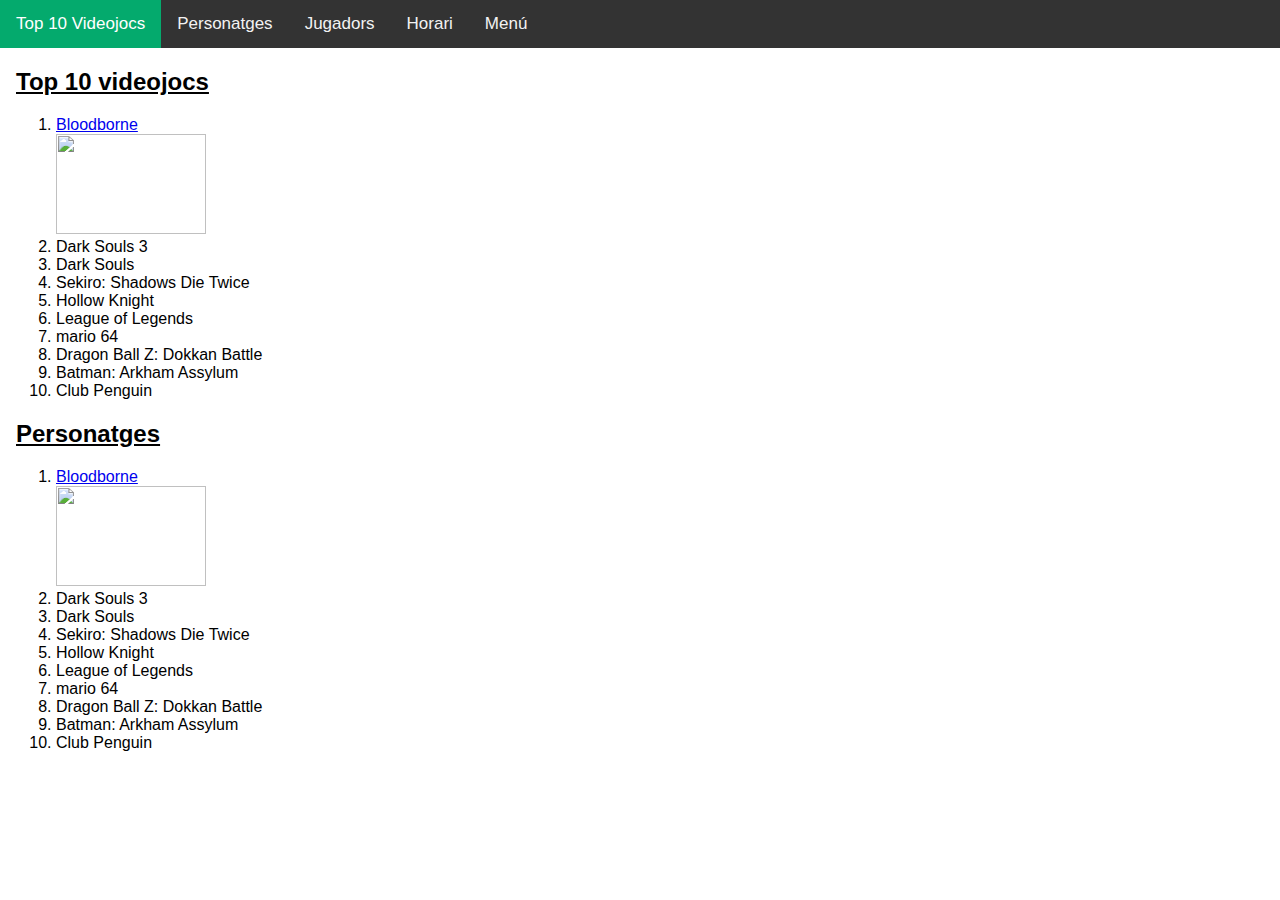
==== SMX/appweb/jocs.html @ 4634888b "Add files via upload" ====
<!DOCTYPE html>
<html>
	<head>
		<meta name="viewport" content="width=device-width, initial-scale=1">
		<style>
			body {
			margin: 0;
			font-family: Arial, Helvetica, sans-serif;
			}

			.topnav {
			overflow: hidden;
			background-color: #333;
			}

			.topnav a {
			  float: left;
			  color: #f2f2f2;
			  text-align: center;
			  padding: 14px 16px;
			  text-decoration: none;
			  font-size: 17px;
				}

			.topnav a:hover {
			  background-color: #ddd;
			color: black;
			}

			.topnav a.active {
			  background-color: #04AA6D;
			  color: white;
			}
		</style>
	</head>
	<body style="background-image:url(https://img.freepik.com/foto-gratis/resumen-degradado-gris_176532-7758.jpg?size=626&ext=jpg); background-repeat:no-repeat; background-attachment:fixed; background-size:cover">
	
		<div class="topnav">
			<a class="active" href="#jocs">Top 10 Videojocs</a>
			<a href="#pj">Personatges</a>
			<a href="#jugadors">Jugadors</a>
			<a href="#horari">Horari</a>
			<a href="#menu">Menú</a>
		</div>

		<div style="padding-left:16px">
		  <h2><u>Top 10 videojocs</u></h2>
		  <ol>
			  <li><a href="https://www.playstation.com/es-es/games/bloodborne/" target="_blank" alt="Bloodborne" title="Bloodborne">Bloodborne</li>
			  <a class=active
			  <a href="https://www.playstation.com/es-es/games/bloodborne/" target="_blank" alt="Bloodborne" title="Bloodborne"><img src="https://image.api.playstation.com/vulcan/img/rnd/202011/2320/E3hXKQ8iL9BJtAT8gR9nmIMF.png" width="150" height="100"></a>
			  <li>Dark Souls 3</li>
			  <li>Dark Souls</li>
			  <li>Sekiro: Shadows Die Twice</li>
			  <li>Hollow Knight</li>
			  <li>League of Legends</li>
			  <li>mario 64</li>
			  <li>Dragon Ball Z: Dokkan Battle</li>
			  <li>Batman: Arkham Assylum</li>
			  <li>Club Penguin</li>
		  </ol>
		</div>
		<div style="padding-left:16px">
			<span id="pj"><h2><u>Personatges</u></h2></span>
		 
		  <ol>
			  <li><a href="https://www.playstation.com/es-es/games/bloodborne/" target="_blank" alt="Bloodborne" title="Bloodborne">Bloodborne</li>
			  <a class=active
			  <a href="https://www.playstation.com/es-es/games/bloodborne/" target="_blank" alt="Bloodborne" title="Bloodborne"><img src="https://image.api.playstation.com/vulcan/img/rnd/202011/2320/E3hXKQ8iL9BJtAT8gR9nmIMF.png" width="150" height="100"></a>
			  <li>Dark Souls 3</li>
			  <li>Dark Souls</li>
			  <li>Sekiro: Shadows Die Twice</li>
			  <li>Hollow Knight</li>
			  <li>League of Legends</li>
			  <li>mario 64</li>
			  <li>Dragon Ball Z: Dokkan Battle</li>
			  <li>Batman: Arkham Assylum</li>
			  <li>Club Penguin</li>
		  </ol>
		</div>

</body>
</html>
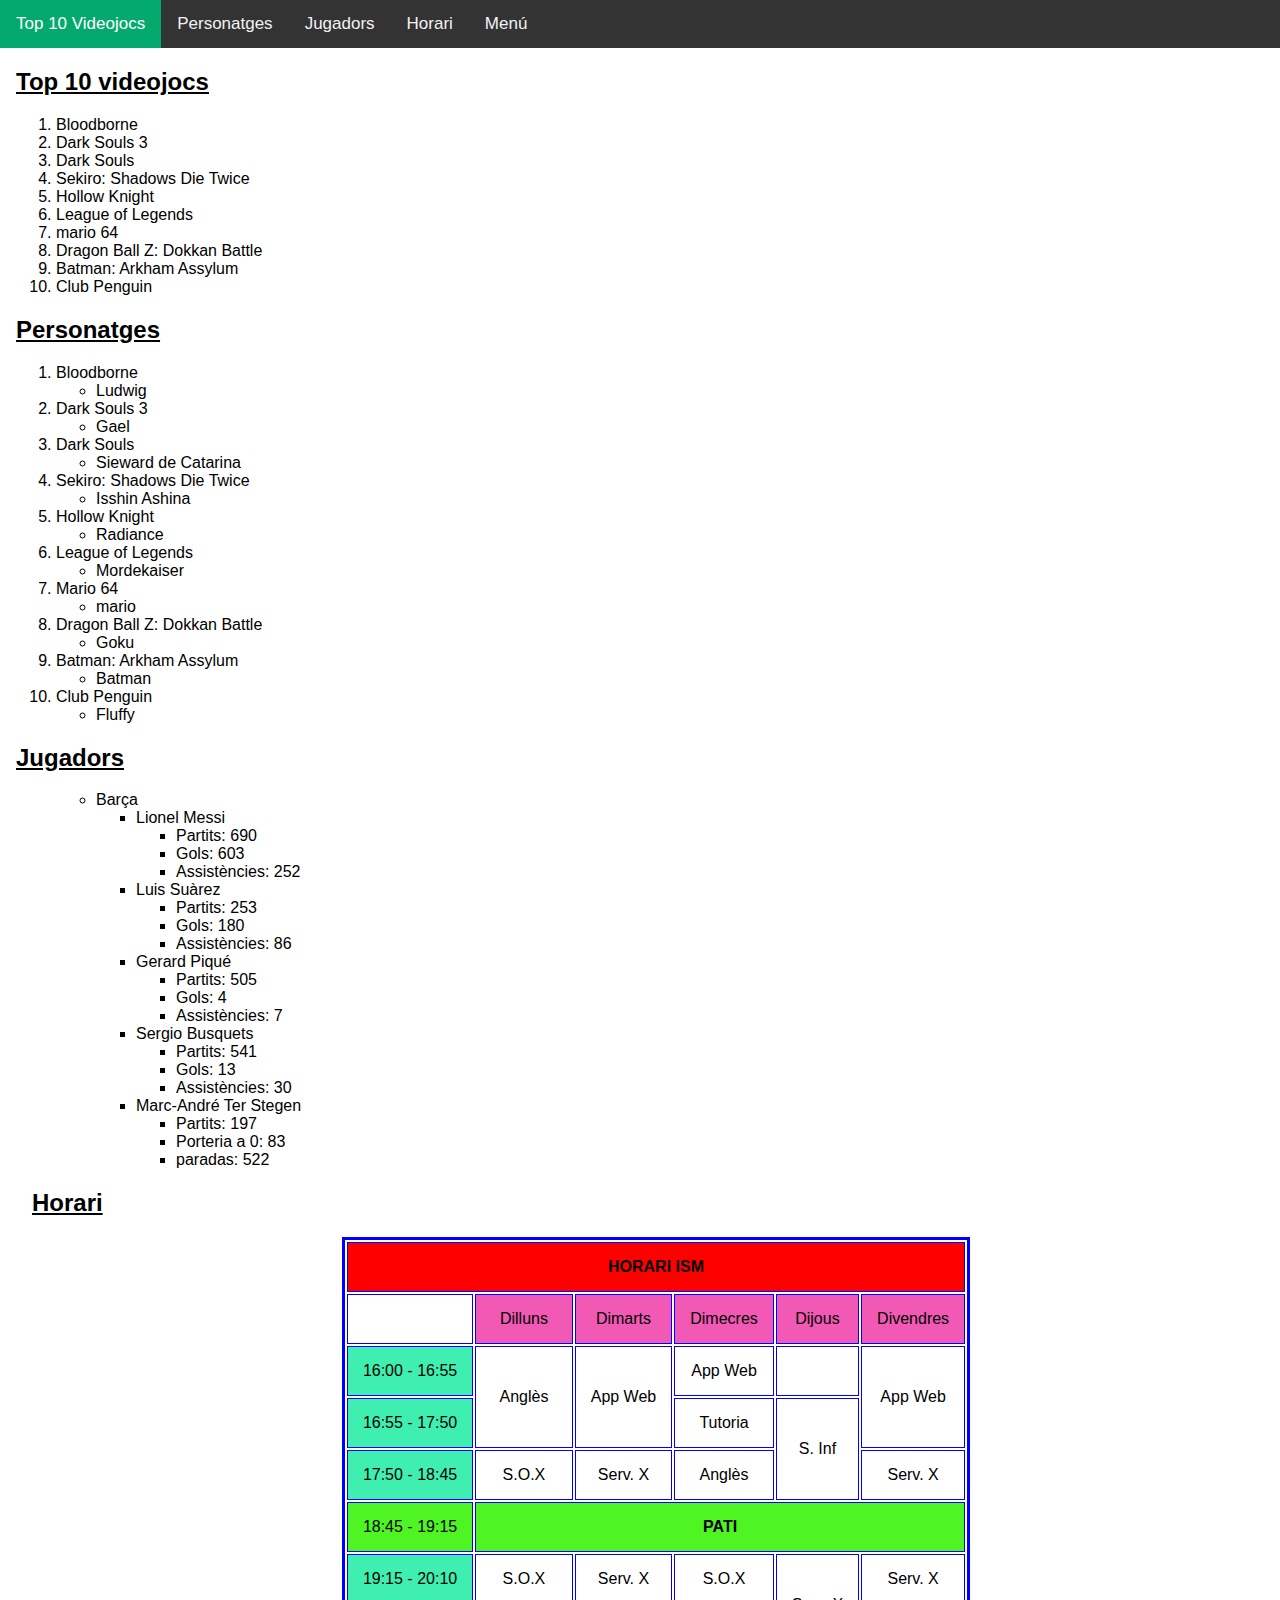
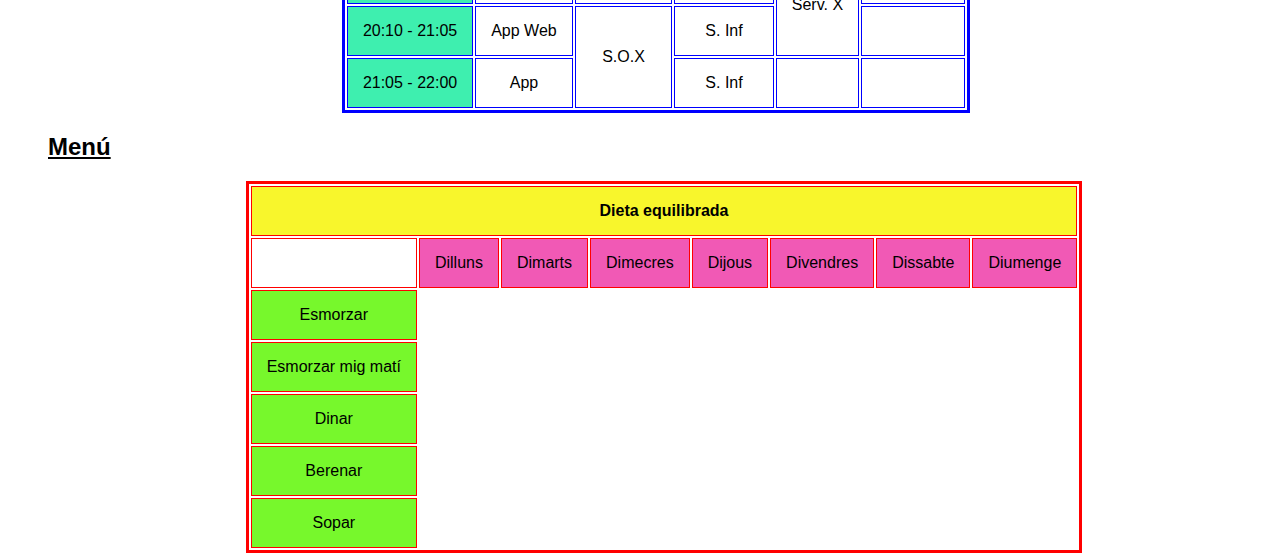
==== commit a21debfa: "Update jocs.html" ====
--- a/SMX/appweb/jocs.html
+++ b/SMX/appweb/jocs.html
@@ -46,9 +46,7 @@
 		<div style="padding-left:16px">
 		  <h2><u>Top 10 videojocs</u></h2>
 		  <ol>
-			  <li><a href="https://www.playstation.com/es-es/games/bloodborne/" target="_blank" alt="Bloodborne" title="Bloodborne">Bloodborne</li>
-			  <a class=active
-			  <a href="https://www.playstation.com/es-es/games/bloodborne/" target="_blank" alt="Bloodborne" title="Bloodborne"><img src="https://image.api.playstation.com/vulcan/img/rnd/202011/2320/E3hXKQ8iL9BJtAT8gR9nmIMF.png" width="150" height="100"></a>
+			  <li>Bloodborne</li>
 			  <li>Dark Souls 3</li>
 			  <li>Dark Souls</li>
 			  <li>Sekiro: Shadows Die Twice</li>
@@ -64,20 +62,207 @@
 			<span id="pj"><h2><u>Personatges</u></h2></span>
 		 
 		  <ol>
-			  <li><a href="https://www.playstation.com/es-es/games/bloodborne/" target="_blank" alt="Bloodborne" title="Bloodborne">Bloodborne</li>
-			  <a class=active
-			  <a href="https://www.playstation.com/es-es/games/bloodborne/" target="_blank" alt="Bloodborne" title="Bloodborne"><img src="https://image.api.playstation.com/vulcan/img/rnd/202011/2320/E3hXKQ8iL9BJtAT8gR9nmIMF.png" width="150" height="100"></a>
-			  <li>Dark Souls 3</li>
-			  <li>Dark Souls</li>
-			  <li>Sekiro: Shadows Die Twice</li>
-			  <li>Hollow Knight</li>
-			  <li>League of Legends</li>
-			  <li>mario 64</li>
-			  <li>Dragon Ball Z: Dokkan Battle</li>
-			  <li>Batman: Arkham Assylum</li>
-			  <li>Club Penguin</li>
+			   <li>Bloodborne
+				<ul>
+					<li>Ludwig</li>
+				</ul>
+			</li>		
+			  <li>Dark Souls 3
+				<ul>
+					<li>Gael</li>
+				</ul>
+			</li>	
+			  <li>Dark Souls
+				<ul>
+					<li>Sieward de Catarina</li>
+				</ul>
+			</li>
+			  <li>Sekiro: Shadows Die Twice
+				<ul>
+					<li>Isshin Ashina</li>
+				</ul>
+			</li>
+			  <li>Hollow Knight
+				<ul>
+					<li>Radiance</li>
+				</ul>
+				</li>
+			  <li>League of Legends
+				<ul>
+					<li>Mordekaiser</li>
+				</ul>
+			</li>
+			  <li>Mario 64
+				<ul>
+					<li>mario</li>
+				</ul>
+			</li>
+			  <li>Dragon Ball Z: Dokkan Battle
+				<ul>
+					<li>Goku</li>
+				</ul>
+			</li>
+			  <li>Batman: Arkham Assylum
+				<ul>
+					<li>Batman</li>
+				</ul>
+			</li>
+			  <li>Club Penguin
+				<ul>
+					<li>Fluffy</li>
+				</ul>
+			</li>
 		  </ol>
 		</div>
+		<div style="padding-left:16px">
+			<span id="jugadors"><h2><u>Jugadors</u></h2></span>
+		 
+		  <ol>
+			  <ul>
+				<li>Barça</li>
+					<ul>
+						<li>Lionel Messi
+							<ul>
+								<li>Partits: 690</li>
+								<li>Gols: 603</li>
+								<li>Assistències: 252</li>
+							</ul>
+						</li>
+						<li>Luis Suàrez
+							<ul>
+								<li>Partits: 253</li>
+								<li>Gols: 180</li>
+								<li>Assistències: 86</li>
+							</ul>
+						</li>
+						<li>Gerard Piqué
+							<ul>
+								<li>Partits: 505</li>
+								<li>Gols: 4</li>
+								<li>Assistències: 7</li>
+							</ul>
+						</li>
+						<li>Sergio Busquets
+							<ul>
+								<li>Partits: 541</li>
+								<li>Gols: 13</li>
+								<li>Assistències: 30</li>
+							</ul>
+						</li>
+						<li>Marc-André Ter Stegen
+							<ul>
+								<li>Partits: 197</li>
+								<li>Porteria a 0: 83</li>
+								<li>paradas: 522</li>
+							</ul>
+						</li>
+					</ul>
+			  </ul>
+		</ol>
+		
+		<div style="padding-left:16px">
+			<span id="horari"><h2><u>Horari</u></h2></span>
+				<table align=center cellpadding="15px" bordercolor=blue valign=middle border="3">
+					<tr align=center>
+						<td bgcolor=red colspan="50"><b>HORARI ISM</b></td>
+					</tr>
+						<tr align=center>
+						<td bgcolor=white></td>
+						<td bgcolor=f159b5>Dilluns</td>
+						<td bgcolor=f159b5>Dimarts</td>
+						<td bgcolor=f159b5>Dimecres</td>
+						<td bgcolor=f159b5>Dijous</td>
+						<td bgcolor=f159b5>Divendres</td>
+						
+					</tr>
+					<tr align=center>
+						<td bgcolor=3eefaf>16:00 - 16:55</td>
+						<td rowspan="2">Anglès</td>
+						<td rowspan="2">App Web</td>
+						<td>App Web</td>
+						<td></td>
+						<td rowspan="2">App Web</td>
+					</tr>
+					<tr align=center>
+						<td bgcolor=3eefaf>16:55 - 17:50</td>
+						<td>Tutoria</td>
+						<td rowspan="2">S. Inf</td>
+						
+					</tr>
+					<tr align=center>
+						<td bgcolor=3eefaf>17:50 - 18:45</td>
+						<td>S.O.X</td>
+						<td>Serv. X</td>
+						<td>Anglès</td>
+						
+						<td>Serv. X</td>
+					</tr>
+					<tr align=center>
+						<td bgcolor=4ef523>18:45 - 19:15</td>
+						<td bgcolor=4ef523 colspan="50"><b>PATI</b></td>
+					
+					</tr>
+					<tr align=center>
+						<td bgcolor=3eefaf>19:15 - 20:10</td>
+						<td>S.O.X</td>
+						<td>Serv. X</td>
+						<td>S.O.X</td>
+						<td rowspan="2">Serv. X</td>
+						<td>Serv. X</td>
+					</tr>
+					<tr align=center>
+						<td bgcolor=3eefaf>20:10 - 21:05</td>
+						<td>App Web</td>
+						<td rowspan="2">S.O.X</td>
+						<td>S. Inf</td>
+					
+						<td></td>
+					</tr>
+					<tr align=center>
+						<td bgcolor=3eefaf>21:05 - 22:00</td>
+						<td>App</td>
+						<td>S. Inf</td>
+						<td></td>
+						<td></td>
+					</tr>
+				</table>
+				<div style="padding-left:16px">
+					<span id="menu"><h2><u>Menú</u></h2></span>
+					<table align=center cellpadding="15px" bordercolor=red valign=middle border="3">
+					<tr align=center>
+						<td bgcolor=f8f62c colspan="50"><b>Dieta equilibrada</b></td>
+					</tr>
+					<tr align=center>
+						<td bgcolor=white></td>
+						<td bgcolor=f159b5>Dilluns</td>
+						<td bgcolor=f159b5>Dimarts</td>
+						<td bgcolor=f159b5>Dimecres</td>
+						<td bgcolor=f159b5>Dijous</td>
+						<td bgcolor=f159b5>Divendres</td>
+						<td bgcolor=f159b5>Dissabte</td>
+						<td bgcolor=f159b5>Diumenge</td>
+					</tr>
+					<tr align=center>
+						<td bgcolor=77f82c>Esmorzar</td>
+					</tr>
+					<tr align=center>
+						<td bgcolor=77f82c>Esmorzar mig matí</td>
+					</tr>
+					<tr align=center>
+						<td bgcolor=77f82c>Dinar</td>
+					</tr>
+					<tr align=center>
+						<td bgcolor=77f82c>Berenar</td>
+					</tr>
+					<tr align=center>
+						<td bgcolor=77f82c>Sopar</td>
+					</tr>
+			
+		
+
+		 
+			 
+		
 
 </body>
 </html>
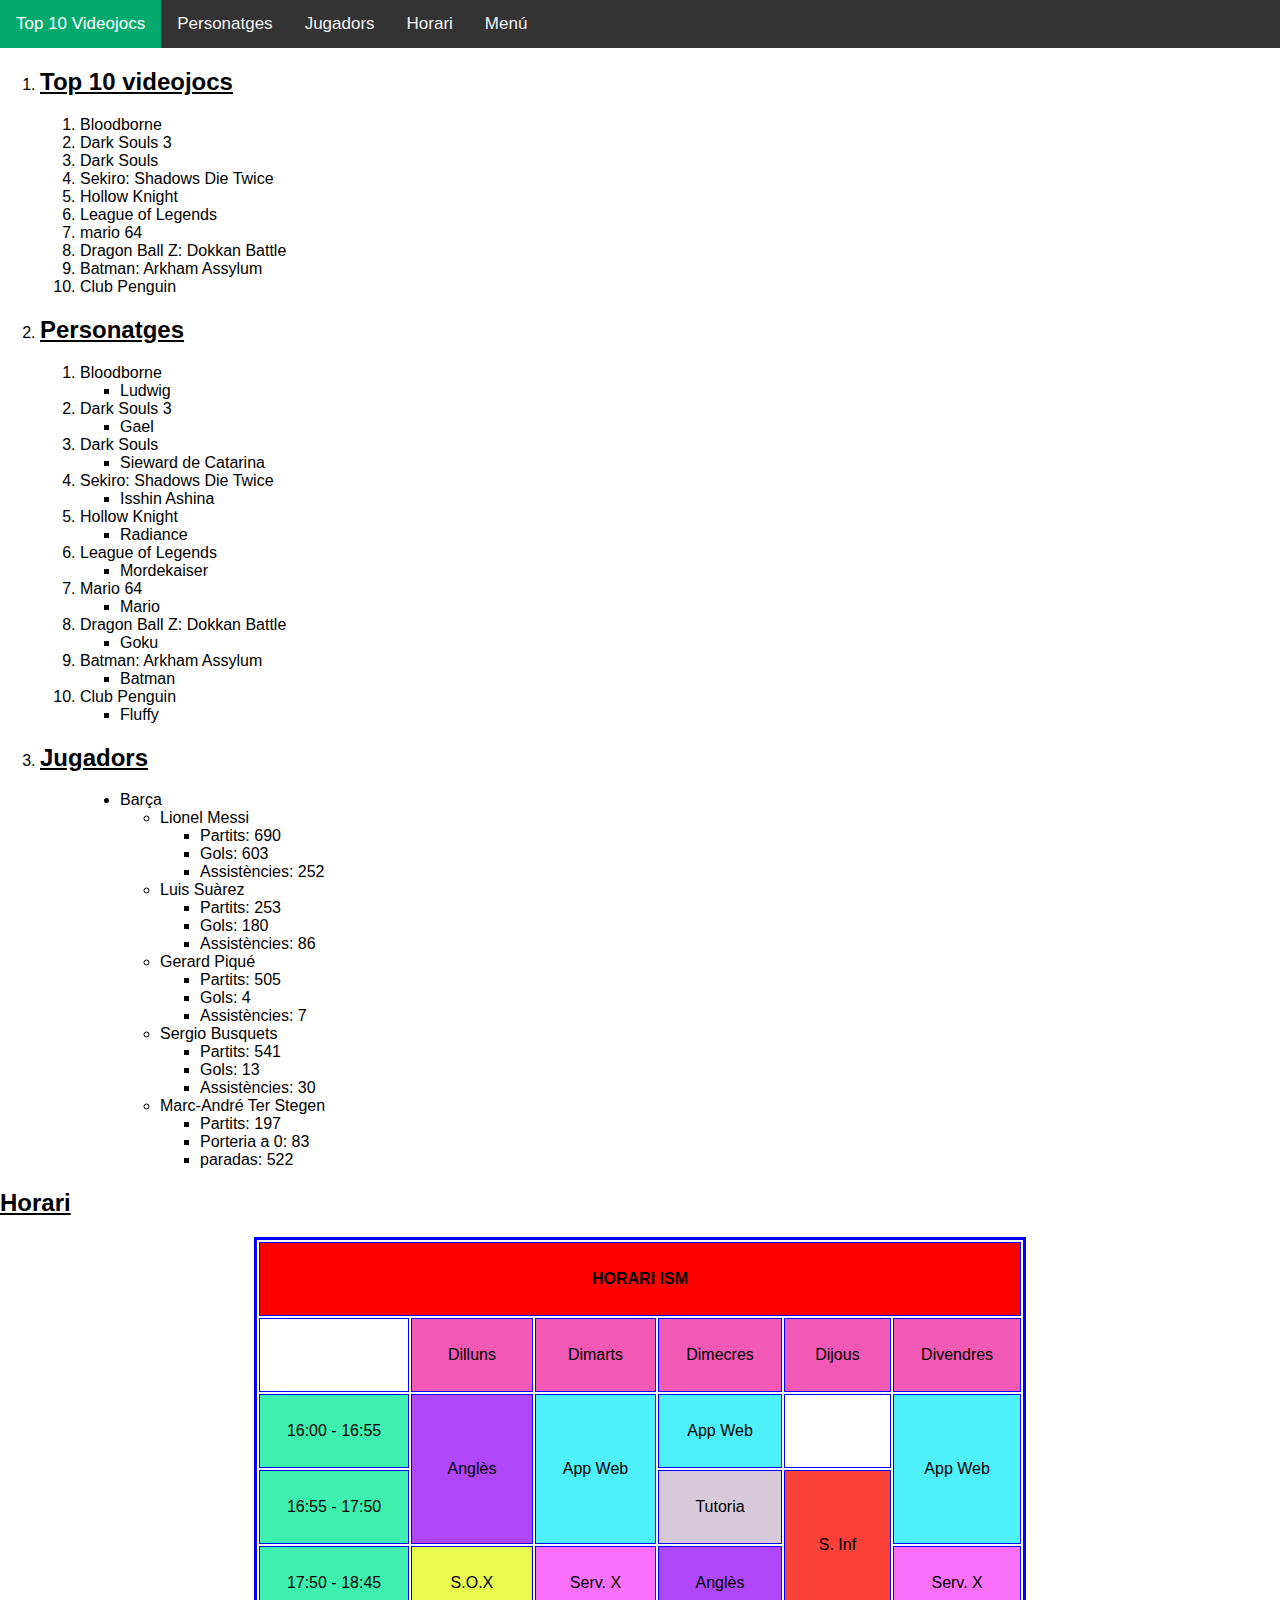
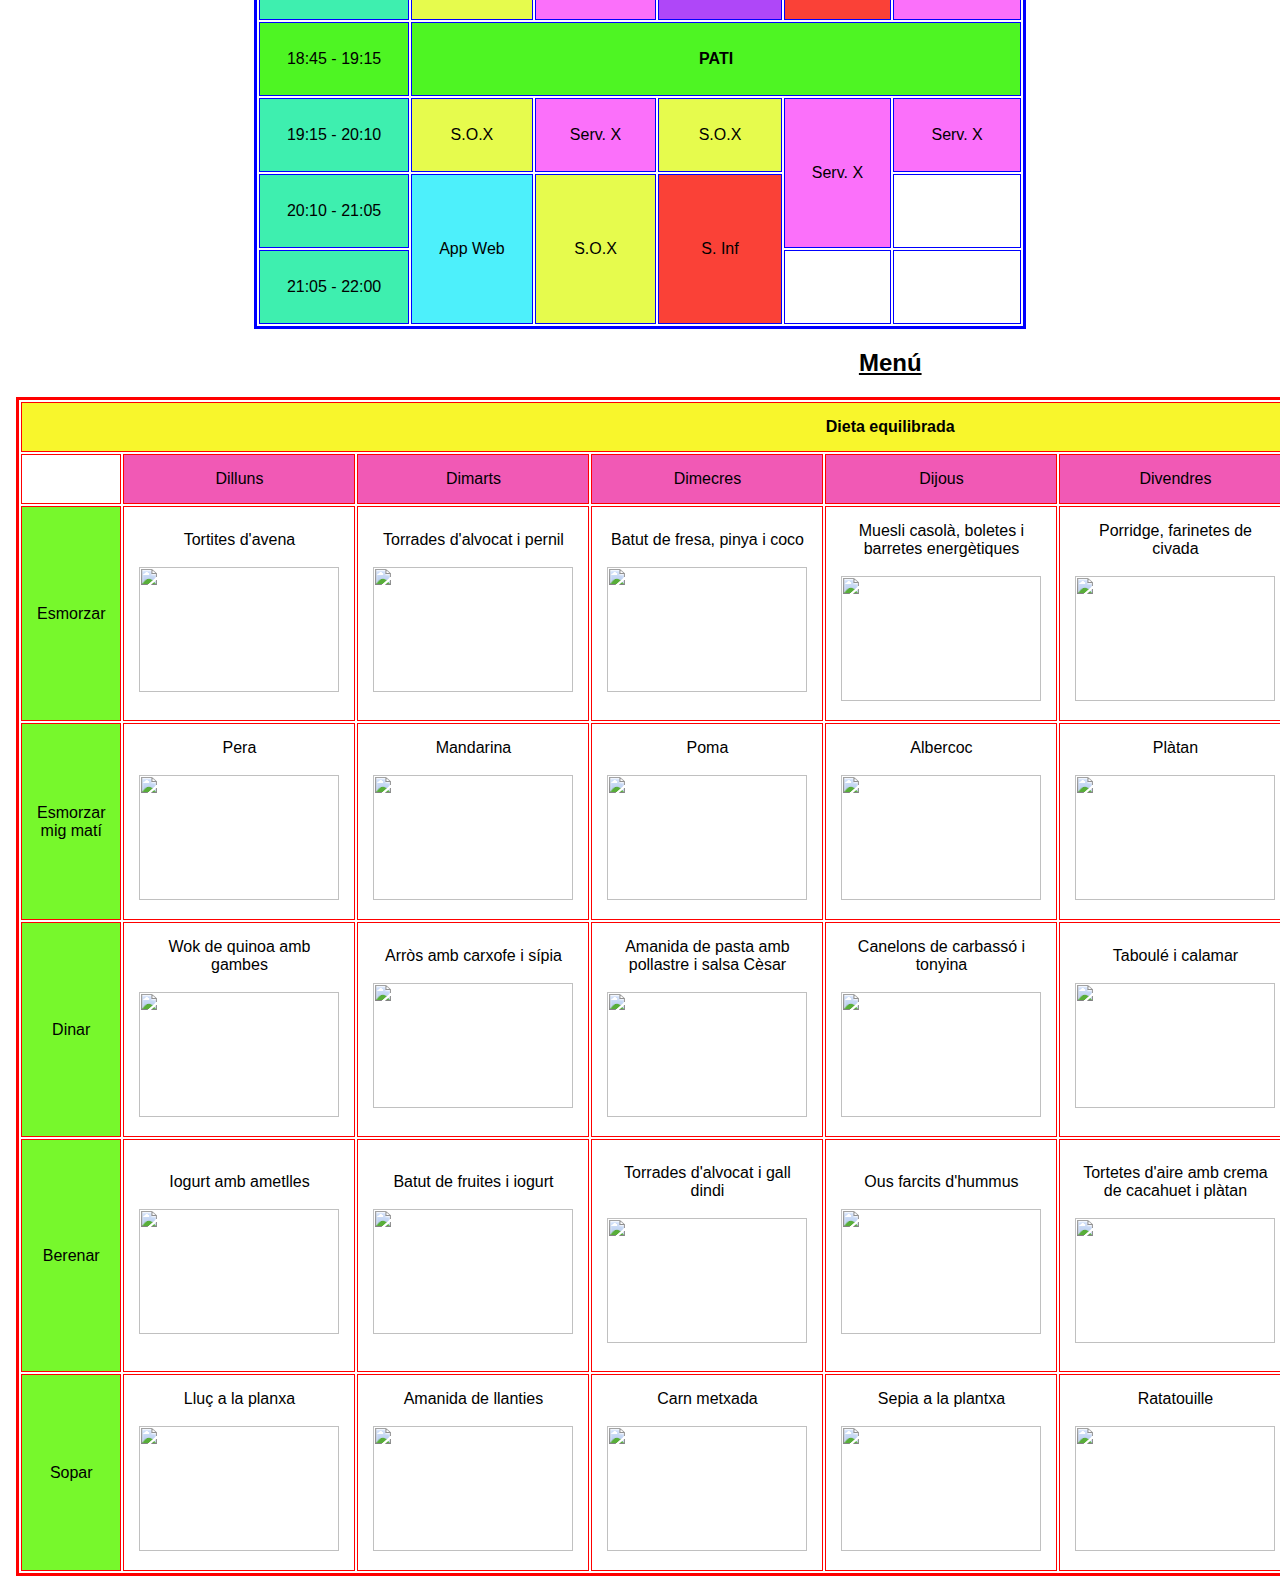
==== commit 0380c924: "Update jocs.html" ====
--- a/SMX/appweb/jocs.html
+++ b/SMX/appweb/jocs.html
@@ -42,227 +42,401 @@
 			<a href="#horari">Horari</a>
 			<a href="#menu">Menú</a>
 		</div>
+		<ol>
+			<li><div>
+			<span id="jocs"><h2><u>Top 10 videojocs</u></h2></span>
+			 
+			  <ol>
+				  <li>Bloodborne</li>
+				  <li>Dark Souls 3</li>
+				  <li>Dark Souls</li>
+				  <li>Sekiro: Shadows Die Twice</li>
+				  <li>Hollow Knight</li>
+				  <li>League of Legends</li>
+				  <li>mario 64</li>
+				  <li>Dragon Ball Z: Dokkan Battle</li>
+				  <li>Batman: Arkham Assylum</li>
+				  <li>Club Penguin</li>
+			  </ol>
+			</div>
+			</li>
+			<li><div>
+				<span id="pj"><h2><u>Personatges</u></h2></span>
+			 
+			  <ol>
+				   <li>Bloodborne
+					<ul>
+						<li>Ludwig</li>
+					</ul>
+				</li>		
+				  <li>Dark Souls 3
+					<ul>
+						<li>Gael</li>
+					</ul>
+				</li>	
+				  <li>Dark Souls
+					<ul>
+						<li>Sieward de Catarina</li>
+					</ul>
+				</li>
+				  <li>Sekiro: Shadows Die Twice
+					<ul>
+						<li>Isshin Ashina</li>
+					</ul>
+				</li>
+				  <li>Hollow Knight
+					<ul>
+						<li>Radiance</li>
+					</ul>
+					</li>
+				  <li>League of Legends
+					<ul>
+						<li>Mordekaiser</li>
+					</ul>
+				</li>
+				  <li>Mario 64
+					<ul>
+						<li>Mario</li>
+					</ul>
+				</li>
+				  <li>Dragon Ball Z: Dokkan Battle
+					<ul>
+						<li>Goku</li>
+					</ul>
+				</li>
+				  <li>Batman: Arkham Assylum
+					<ul>
+						<li>Batman</li>
+					</ul>
+				</li>
+				  <li>Club Penguin
+					<ul>
+						<li>Fluffy</li>
+					</ul>
+				</li>
+			  </ol>
+			</div></li>
+			<li><div>
+				<span id="jugadors"><h2><u>Jugadors</u></h2></span>
+			 
+			  <ol>
+				  <ul>
+					<li type=disc>Barça</li>
+						<ul>
+							<li type=circle>Lionel Messi
+								<ul>
+									<li>Partits: 690</li>
+									<li>Gols: 603</li>
+									<li>Assistències: 252</li>
+								</ul>
+							</li>
+							<li type=circle>Luis Suàrez
+								<ul>
+									<li>Partits: 253</li>
+									<li>Gols: 180</li>
+									<li>Assistències: 86</li>
+								</ul>
+							</li>
+							<li type=circle>Gerard Piqué
+								<ul>
+									<li>Partits: 505</li>
+									<li>Gols: 4</li>
+									<li>Assistències: 7</li>
+								</ul>
+							</li>
+							<li type=circle>Sergio Busquets
+								<ul>
+									<li>Partits: 541</li>
+									<li>Gols: 13</li>
+									<li>Assistències: 30</li>
+								</ul>
+							</li>
+							<li type=circle>Marc-André Ter Stegen
+								<ul>
+									<li>Partits: 197</li>
+									<li>Porteria a 0: 83</li>
+									<li>paradas: 522</li>
+								</ul>
+							</li>
+						</ul>
+				  </ul>
+			</ol>
+		</ol>
+			</div></li>
+			<li><div>
+				<span id="horari"><h2><u>Horari</u></h2></span>
+					<table align=center cellpadding="27px" bordercolor=blue valign=middle border="3">
+						<tr align=center>
+							<td bgcolor=red colspan="50"><b>HORARI ISM</b></td>
+						</tr>
+							<tr align=center>
+							<td bgcolor=white></td>
+							<td bgcolor=f159b5>Dilluns</td>
+							<td bgcolor=f159b5>Dimarts</td>
+							<td bgcolor=f159b5>Dimecres</td>
+							<td bgcolor=f159b5>Dijous</td>
+							<td bgcolor=f159b5>Divendres</td>
+							
+						</tr>
+						<tr align=center>
+							<td bgcolor=3eefaf>16:00 - 16:55</td>
+							<td rowspan="2" bgcolor=af47f8>Anglès</td>
+							<td rowspan="2" bgcolor=4df0fb>App Web</td>
+							<td bgcolor=4df0fb>App Web</td>
+							<td></td>
+							<td rowspan="2" bgcolor=4df0fb>App Web</td>
+						</tr>
+						<tr align=center>
+							<td bgcolor=3eefaf>16:55 - 17:50</td>
+							<td bgcolor=d7c9d7>Tutoria</td>
+							<td rowspan="2" bgcolor=fa4137>S. Inf</td>
+							
+						</tr>
+						<tr align=center>
+							<td bgcolor=3eefaf>17:50 - 18:45</td>
+							<td bgcolor=e6fb4d>S.O.X</td>
+							<td bgcolor=fb70fa>Serv. X</td>
+							<td bgcolor=af47f8>Anglès</td>
+							<td bgcolor=fb70fa>Serv. X</td>
+						</tr>
+						<tr align=center>
+							<td bgcolor=4ef523>18:45 - 19:15</td>
+							<td bgcolor=4ef523 colspan="50"><b>PATI</b></td>
+						
+						</tr>
+						<tr align=center>
+							<td bgcolor=3eefaf>19:15 - 20:10</td>
+							<td bgcolor=e6fb4d>S.O.X</td>
+							<td bgcolor=fb70fa>Serv. X</td>
+							<td bgcolor=e6fb4d>S.O.X</td>
+							<td rowspan="2" bgcolor=fb70fa>Serv. X</td>
+							<td bgcolor=fb70fa>Serv. X</td>
+						</tr>
+						<tr align=center>
+							<td bgcolor=3eefaf>20:10 - 21:05</td>
+							<td rowspan="2" bgcolor=4df0fb>App Web</td>
+							<td rowspan="2" bgcolor=e6fb4d>S.O.X</td>
+							<td rowspan="2" bgcolor=fa4137>S. Inf</td>
+						
+							<td></td>
+						</tr>
+						<tr align=center>
+							<td bgcolor=3eefaf>21:05 - 22:00</td>
+							<td></td>
+							<td></td>
+						</tr>
+					</table>
+					</div></li>
+					<li>
+						<div style="padding-left:16px" "padding-right:16px">
 
-		<div style="padding-left:16px">
-		  <h2><u>Top 10 videojocs</u></h2>
-		  <ol>
-			  <li>Bloodborne</li>
-			  <li>Dark Souls 3</li>
-			  <li>Dark Souls</li>
-			  <li>Sekiro: Shadows Die Twice</li>
-			  <li>Hollow Knight</li>
-			  <li>League of Legends</li>
-			  <li>mario 64</li>
-			  <li>Dragon Ball Z: Dokkan Battle</li>
-			  <li>Batman: Arkham Assylum</li>
-			  <li>Club Penguin</li>
-		  </ol>
-		</div>
-		<div style="padding-left:16px">
-			<span id="pj"><h2><u>Personatges</u></h2></span>
-		 
-		  <ol>
-			   <li>Bloodborne
-				<ul>
-					<li>Ludwig</li>
-				</ul>
-			</li>		
-			  <li>Dark Souls 3
-				<ul>
-					<li>Gael</li>
-				</ul>
-			</li>	
-			  <li>Dark Souls
-				<ul>
-					<li>Sieward de Catarina</li>
-				</ul>
-			</li>
-			  <li>Sekiro: Shadows Die Twice
-				<ul>
-					<li>Isshin Ashina</li>
-				</ul>
-			</li>
-			  <li>Hollow Knight
-				<ul>
-					<li>Radiance</li>
-				</ul>
-				</li>
-			  <li>League of Legends
-				<ul>
-					<li>Mordekaiser</li>
-				</ul>
-			</li>
-			  <li>Mario 64
-				<ul>
-					<li>mario</li>
-				</ul>
-			</li>
-			  <li>Dragon Ball Z: Dokkan Battle
-				<ul>
-					<li>Goku</li>
-				</ul>
-			</li>
-			  <li>Batman: Arkham Assylum
-				<ul>
-					<li>Batman</li>
-				</ul>
-			</li>
-			  <li>Club Penguin
-				<ul>
-					<li>Fluffy</li>
-				</ul>
-			</li>
-		  </ol>
-		</div>
-		<div style="padding-left:16px">
-			<span id="jugadors"><h2><u>Jugadors</u></h2></span>
-		 
-		  <ol>
-			  <ul>
-				<li>Barça</li>
-					<ul>
-						<li>Lionel Messi
-							<ul>
-								<li>Partits: 690</li>
-								<li>Gols: 603</li>
-								<li>Assistències: 252</li>
-							</ul>
-						</li>
-						<li>Luis Suàrez
-							<ul>
-								<li>Partits: 253</li>
-								<li>Gols: 180</li>
-								<li>Assistències: 86</li>
-							</ul>
-						</li>
-						<li>Gerard Piqué
-							<ul>
-								<li>Partits: 505</li>
-								<li>Gols: 4</li>
-								<li>Assistències: 7</li>
-							</ul>
-						</li>
-						<li>Sergio Busquets
-							<ul>
-								<li>Partits: 541</li>
-								<li>Gols: 13</li>
-								<li>Assistències: 30</li>
-							</ul>
-						</li>
-						<li>Marc-André Ter Stegen
-							<ul>
-								<li>Partits: 197</li>
-								<li>Porteria a 0: 83</li>
-								<li>paradas: 522</li>
-							</ul>
-						</li>
-					</ul>
-			  </ul>
-		</ol>
-		
-		<div style="padding-left:16px">
-			<span id="horari"><h2><u>Horari</u></h2></span>
-				<table align=center cellpadding="15px" bordercolor=blue valign=middle border="3">
-					<tr align=center>
-						<td bgcolor=red colspan="50"><b>HORARI ISM</b></td>
-					</tr>
-						<tr align=center>
-						<td bgcolor=white></td>
-						<td bgcolor=f159b5>Dilluns</td>
-						<td bgcolor=f159b5>Dimarts</td>
-						<td bgcolor=f159b5>Dimecres</td>
-						<td bgcolor=f159b5>Dijous</td>
-						<td bgcolor=f159b5>Divendres</td>
-						
-					</tr>
-					<tr align=center>
-						<td bgcolor=3eefaf>16:00 - 16:55</td>
-						<td rowspan="2">Anglès</td>
-						<td rowspan="2">App Web</td>
-						<td>App Web</td>
-						<td></td>
-						<td rowspan="2">App Web</td>
-					</tr>
-					<tr align=center>
-						<td bgcolor=3eefaf>16:55 - 17:50</td>
-						<td>Tutoria</td>
-						<td rowspan="2">S. Inf</td>
-						
-					</tr>
-					<tr align=center>
-						<td bgcolor=3eefaf>17:50 - 18:45</td>
-						<td>S.O.X</td>
-						<td>Serv. X</td>
-						<td>Anglès</td>
-						
-						<td>Serv. X</td>
-					</tr>
-					<tr align=center>
-						<td bgcolor=4ef523>18:45 - 19:15</td>
-						<td bgcolor=4ef523 colspan="50"><b>PATI</b></td>
-					
-					</tr>
-					<tr align=center>
-						<td bgcolor=3eefaf>19:15 - 20:10</td>
-						<td>S.O.X</td>
-						<td>Serv. X</td>
-						<td>S.O.X</td>
-						<td rowspan="2">Serv. X</td>
-						<td>Serv. X</td>
-					</tr>
-					<tr align=center>
-						<td bgcolor=3eefaf>20:10 - 21:05</td>
-						<td>App Web</td>
-						<td rowspan="2">S.O.X</td>
-						<td>S. Inf</td>
-					
-						<td></td>
-					</tr>
-					<tr align=center>
-						<td bgcolor=3eefaf>21:05 - 22:00</td>
-						<td>App</td>
-						<td>S. Inf</td>
-						<td></td>
-						<td></td>
-					</tr>
-				</table>
-				<div style="padding-left:16px">
-					<span id="menu"><h2><u>Menú</u></h2></span>
-					<table align=center cellpadding="15px" bordercolor=red valign=middle border="3">
-					<tr align=center>
-						<td bgcolor=f8f62c colspan="50"><b>Dieta equilibrada</b></td>
-					</tr>
-					<tr align=center>
-						<td bgcolor=white></td>
-						<td bgcolor=f159b5>Dilluns</td>
-						<td bgcolor=f159b5>Dimarts</td>
-						<td bgcolor=f159b5>Dimecres</td>
-						<td bgcolor=f159b5>Dijous</td>
-						<td bgcolor=f159b5>Divendres</td>
-						<td bgcolor=f159b5>Dissabte</td>
-						<td bgcolor=f159b5>Diumenge</td>
-					</tr>
-					<tr align=center>
-						<td bgcolor=77f82c>Esmorzar</td>
-					</tr>
-					<tr align=center>
-						<td bgcolor=77f82c>Esmorzar mig matí</td>
-					</tr>
-					<tr align=center>
-						<td bgcolor=77f82c>Dinar</td>
-					</tr>
-					<tr align=center>
-						<td bgcolor=77f82c>Berenar</td>
-					</tr>
-					<tr align=center>
-						<td bgcolor=77f82c>Sopar</td>
-					</tr>
+						<table align=center cellpadding="15px" bordercolor=red valign=middle border="3">
+											<caption><span id="menu"><h2><u>Menú</u></h2></span></caption>
+						<tr align=center>
+							<td bgcolor=f8f62c colspan="50"><b>Dieta equilibrada</b></td>
+						</tr>
+						<tr align=center>
+							<td bgcolor=white></td>
+							<td bgcolor=f159b5>Dilluns</td>
+							<td bgcolor=f159b5>Dimarts</td>
+							<td bgcolor=f159b5>Dimecres</td>
+							<td bgcolor=f159b5>Dijous</td>
+							<td bgcolor=f159b5>Divendres</td>
+							<td bgcolor=f159b5>Dissabte</td>
+							<td bgcolor=f159b5>Diumenge</td>
+						</tr>
+						<tr align=center>
+							<td bgcolor=77f82c>Esmorzar</td>
+							<td>Tortites d'avena
+							<br>
+							<br>
+							<a href="https://www.cocinatis.com/receta/tortitas-de-avena-fitness" target="_blank" alt="Tortites" title="Tortites"><img src="https://www.cocinatis.com/media/photologue/photos/cache/CTIS0428-receta-tortitas-de-avena-fitness_desktop_horizontal_full_width.jpg" width="200" height="125"
+							</td>
+							<td>Torrades d'alvocat i pernil
+							<br>
+							<br>
+							<a href="https://www.cocinatis.com/receta/tostas-de-aguacate-y-salmon" target="_blank" alt="Torrades" title="Torrades"><img src="https://www.cocinatis.com/media/photologue/photos/cache/CTIS0321-Tostas-de-aguacate-y-salmon_desktop_horizontal_full_width.jpg" width="200" height="125"
+							</td>
+							<td>Batut de fresa, pinya i coco
+							<br>
+							<br>
+							<a href="https://www.cocinatis.com/receta/batido-de-fresa-pina-y-coco" target="_blank" alt="Batut" title="Batut"><img src="https://www.cocinatis.com/media/photologue/photos/cache/CTIS0224-receta-batido-de-fresa-pina-y-coco_desktop_horizontal_full_width.jpg" width="200" height="125"
+							</td>
+							<td>Muesli casolà, boletes i barretes energètiques
+							<br>
+							<br>
+							<a href="https://www.cocinatis.com/receta/muesli-casero" target="_blank" alt="Muesli" title="Muesli"><img src="https://www.cocinatis.com/media/photologue/photos/cache/CTIS0345-Muesli-casero-xl_desktop_horizontal_full_width.jpg" width="200" height="125"
+							</td>
+							<td>Porridge, farinetes de civada
+							<br>
+							<br>
+							<a href="https://www.cocinatis.com/receta/porridge-gachas-de-avena" target="_blank" alt="Porridge" title="Porridge"><img src="https://www.cocinatis.com/media/photologue/photos/cache/CTIS0184-receta-porridge-gachas-avena_desktop_horizontal_full_width.jpg" width="200" height="125"
+							</td>
+							<td>Melmelades casolanes sense sucre
+							<br>
+							<br>
+							<a href="https://www.cocinatis.com/receta/mermelada-de-cerezas" target="_blank" alt="Mermelada" title="Mermelada"><img src="https://www.cocinatis.com/media/photologue/photos/cache/CTIS0479-receta-mermelada-cerezas_desktop_horizontal_full_width.jpg" width="200" height="125"
+							</td>
+							<td>Pastís fit de formatge i mores
+							<br>
+							<br>
+							<a href="https://www.cocinatis.com/receta/tarta-fit-de-queso-y-moras" target="_blank" alt="Pastís" title="Pastís"><img src="https://www.cocinatis.com/media/photologue/photos/cache/CTIS0603-recetatarta-de-queso-y-moras-fit_desktop_horizontal_full_width.jpg" width="200" height="125"
+							</td>
+						</tr>
+						<tr align=center>
+							<td bgcolor=77f82c>Esmorzar mig matí</td>
+							<td>Pera
+							<br>
+							<br>
+							<a href="https://es.wikipedia.org/wiki/Pera" target="_blank" alt="Pera" title="Pera"><img src="https://lh3.googleusercontent.com/proxy/EcMAQixGT27DnH11uGlVmoydePUhVBhZTReIxlYpS0HlJAjDA_auOL7pS3jDeWfSH-5ooChPnHW84iuPPmQ8Nw5e8zADRV2bIQ6f9kSs77hyHSKTPkquOsq1Q9gCpvuWdx4" width="200" height="125"
+							</td>
+							<td>Mandarina
+							<br>
+							<br>
+							<a href="https://es.wikipedia.org/wiki/Mandarina" target="_blank" alt="Mandarina" title="Mandarina"><img src="https://elpoderdelconsumidor.org/wp-content/uploads/2016/11/mandarina.jpg" width="200" height="125"
+							</td>
+							<td>Poma
+							<br>
+							<br>
+							<a href="https://es.wikipedia.org/wiki/Manzana" target="_blank" alt="Poma" title="Poma"><img src="https://img.huffingtonpost.com/asset/5ef9ffab250000a502c28ec2.jpeg?ops=scalefit_720_noupscale" width="200" height="125"
+							</td>
+							<td>Albercoc
+							<br>
+							<br>
+							<a href="https://es.wikipedia.org/wiki/Prunus_armeniaca" target="_blank" alt="Albercoc" title="Albercoc"><img src="https://www.frutadelasarga.com/server/Portal_0008706/img/products/albaricoque-extra-temprano_2897098.jpg" width="200" height="125"
+							</td>
+							<td>Plàtan
+							<br>
+							<br>
+							<a href="https://es.wikipedia.org/wiki/Plátano" target="_blank" alt="Plàtan" title="Plàtan"><img src="https://i.blogs.es/9e2919/platano/450_1000.jpg" width="200"height="125"
+							</td>
+							<td>Mango
+							<br>
+							<br>
+							<a href="https://es.wikipedia.org/wiki/Mango_(fruta)" target="_blank" alt="Mango" title="Mango"><img src="https://s03.s3c.es/imag/_v0/770x420/8/8/5/600x400_mango-portada.jpg" width="200" height="125"
+							</td>
+							<td>Kiwi
+							<br>
+							<br>
+							<a href="https://es.wikipedia.org/wiki/Kiwi" target="_blank" alt="Kiwi" title="Kiwi"><img src="https://www.hogarmania.com/archivos/201209/kiwi-xl-668x400x80xX.jpg" width="200" height="125"
+							</td>
+							
+						</tr>
+						<tr align=center>
+							<td bgcolor=77f82c>Dinar</td>
+							<td>Wok de quinoa amb gambes
+							<br>
+							<br>
+							<a href="https://elpetitchef.com/recetas/quinoa-con-gambas" target="_blank" alt="Wok" title="Wok"><img src="https://www.centrojuliafarre.es/wp-content/uploads/2018/04/plato-quinoa-con-gambas.jpg" width="200" height="125"
+							</td>
+							<td>Arròs amb carxofe i sípia
+							<br>
+							<br>
+							<a href="https://arrosilladebuda.cat/es/arroz-con-sepia-alcachofas/" target="_blank" alt="Arròs" title="Arròs"><img src="https://3.bp.blogspot.com/-Z6Srtd67nic/VsruYdBPQSI/AAAAAAAAQwM/rRRLE-WBNNc/s1600/P2200025.JPG" width="200" height="125"
+							</td>
+							<td>Amanida de pasta amb pollastre i salsa Cèsar
+							<br>
+							<br>
+							<a href="https://www.thermorecetas.com/ca/ensalada-de-pasta-y-pollo-con-salsa-cesar-de-yogur/" target="_blank" alt="Amanida" title="Amanida"><img src="https://www.centrojuliafarre.es/wp-content/uploads/2018/04/pasta-con-pollo.jpg" width="200" height="125"
+							</td>
+							<td>Canelons de carbassó i tonyina
+							<br>
+							<br>
+							<a href="https://borges.es/ca/receptes/canelons-de-carbasso-i-tonyina/" target="_blank" alt="Canelons" title="Canelons"><img src="https://www.centrojuliafarre.es/wp-content/uploads/2018/04/canelones-calabacin-atun.jpg" width="200" height="125"
+							</td>
+							<td>Taboulé i calamar
+							<br>
+							<br>
+							<a href="https://buenaspracticasdealimentacion.blogspot.com/2020/10/taboule-y-calamar.html" target="_blank" alt="Taboulé" title="Taboulé"><img src="https://1.bp.blogspot.com/-OTxzxrlL1wY/X4cvr4cAKWI/AAAAAAAAAGQ/D9Y1KzuA5aIafdgXc34QegK9N5RlyPjxwCLcBGAsYHQ/w640-h522/taboule-calamar.jpg" width="200" height="125"
+							</td>
+							<td>Carbassots farcits de soja texturitzada
+							<br>
+							<br>
+							<a href="https://nutresalut.com/2020/10/calabacines-rellenos-con-soja-texturizada/" target="_blank" alt="Carbassots" title="Carbassots"><img src="https://nutresalut.com/wp-content/uploads/2020/10/Soja-texturitzada-Nutresalut-1024x768-1200x860.jpeg" width="200" height="125"
+							</td>
+							<td>Mongetes estofades amb conill
+							<br>
+							<br>
+							<a href="https://www.receptes.cat/recepta3645/cassoleta_de_conill_estofat_amb_mongetes_del_ganxet" target="_blank" alt="Mongetes" title="Mongetes"><img src="https://www.centrojuliafarre.es/wp-content/uploads/2018/05/lentejas-con-conejo.jpg" width="200" height="125"
+							</td>
+						</tr>
+						<tr align=center>
+							<td bgcolor=77f82c>Berenar</td>
+							<td>Iogurt amb ametlles
+							<br>
+							<br>
+							<a href="https://www.elgourmetcatala.cat/recepta-gourmet-gelat-iogurt-ametlles/" target="_blank" alt="Iogurt" title="Iogurt"><img src="https://pymstatic.com/4168/conversions/yogur-almendras-merienda-default.jpg" width="200" height="125"
+							</td>
+							<td>Batut de fruites i iogurt
+							<br>
+							<br>
+							<a href="https://www.quericavida.com/recetas/batido-de-frutas-y-yogur/a7337328-93c3-4aaf-ab3e-e11ecc4852d5" target="_blank" alt="Batut" title="Batut"><img src="https://images-gmi-pmc.edge-generalmills.com/419036f4-d7ab-475a-9faa-1283bb1a8cb2.jpg" width="200" height="125"
+							</td>
+							<td>Torrades d'alvocat i gall dindi
+							<br>
+							<br>
+							<a href="https://okdiario.com/recetas/receta-tostadas-aguacate-pavo-5023769"  target="_blank" alt="Torrades" title="Torrades"><img src="https://okdiario.com/img/2020/01/10/receta-de-tostadas-de-aguacate-y-pavo-655x368.jpg" width="200" height="125"
+							</td>
+							<td>Ous farcits d'hummus
+							<br>
+							<br>
+							<a href="https://www.hola.com/cocina/recetas/20190701144979/huevos-rellenos-hummus/" target="_blank" alt="Ous" title="Ous"><img src="https://pymstatic.com/4174/conversions/huevos-hummus-default.jpg" width="200" height="125"
+							</td>
+							<td>Tortetes d'aire amb crema de cacahuet i plàtan
+							<br>
+							<br>
+							<a href="https://avena.io/recipe/Tortitas%20de%20arroz%20inflado%20con%20pl%C3%A1tano" target="_blank" alt="Taboulé" title="Tortetes"><img src="https://storage.googleapis.com/avena-recipes/2019/10/1571780502815.jpeg" width="200" height="125"
+							</td>
+							<td>Té verd amb mini-sandwich integral de pollastre i cogombre
+							<br>
+							<br>
+							<a href="https://huertosgrupo1abc.blogspot.com/p/te-verde-con-mini-sandwich-integral-de.html" target="_blank" alt="Té amb sandwich" title="Té amb sandwich"><img src="https://pymstatic.com/4178/conversions/sandwich-pollo-default.jpg" width="200" height="125"
+							</td>
+							<td>Barretes de proteina
+							<br>
+							<br>
+							<a href="https://www.myprotein.es/nutricion-deportiva/barrita-layered-crujiente/12856629.html" target="_blank" alt="barretes" title="Barretes"><img src="https://static.thcdn.com/images/large/webp//productimg/1600/1600/12856630-2034862994470724.jpg" width="200" height="125"
+							</td>
+						</tr>
+						<tr align=center>
+							<td bgcolor=77f82c>Sopar</td>
+							<td>Llu&#231 a la planxa
+							<br>
+							<br>
+							<a href="https://www.pequerecetas.com/receta/merluza-plancha/" target="_blank" alt="Llu&#231" title="Llu&#231"><img src="https://www.comedera.com/wp-content/uploads/2019/05/merluza-a-la-plancha.jpg" width="200" height="125"
+							</td>
+							<td>Amanida de llanties
+							<br>
+							<br>
+							<a href="https://danzadefogones.com/ensalada-de-lentejas/" target="_blank" alt="Llenties" title="Llenties"><img src="https://live.mrf.io/statics/i/ps/www.cocinacaserayfacil.net/wp-content/uploads/2018/08/ensalada-de-lentejas.jpg?width=1200&enable=upscale" width="200" height="125"
+							</td>
+							<td>Carn metxada
+							<br>
+							<br>
+							<a href="https://www.pequerecetas.com/receta/carne-mechada-estilo-andaluz/"  target="_blank" alt="Carn" title="Carn"><img src="https://s1.eestatic.com/2019/08/22/cocinillas/recetas/carne/cerdo-bacon-carne_423468523_132733476_1706x960.jpg" width="200" height="125"
+							</td>
+							<td>Sepia a la plantxa
+							<br>
+							<br>
+							<a href="https://www.pequerecetas.com/receta/sepia-a-la-plancha/" target="_blank" alt="Sepia" title="Sepia"><img src="https://www.pequerecetas.com/wp-content/uploads/2018/07/Sepia-a-la-plancha-1.jpg" width="200" height="125"
+							</td>
+							<td>Ratatouille
+							<br>
+							<br>
+							<a href="https://www.recetasdeescandalo.com/ratatouille-la-receta-de-la-pelicula-deliciosas-verduras-al-horno/" target="_blank" alt="Ratatouille" title="Ratattouille"><img src="https://cdn7.recetasdeescandalo.com/wp-content/uploads/2018/07/Ratatouille-la-receta-de-la-pelicula.-Deliciosas-verduras-al-horno.jpg" width="200" height="125"
+							</td>
+							<td>Amanida de pasta
+							<br>
+							<br>
+							<a href="https://www.vilaweb.cat/noticies/receptes-destiu-amanida-de-pasta/" target="_blank" alt="Amanida de pasta" title="Amanida de pasta"><img src="https://imatges.vilaweb.cat/nacional/wp-content/uploads/2018/08/20180712_foto_cuina_estiu35-03203916-604x270.jpg" width="200" height="125"
+							</td>
+							<td>Musclos a la marinera
+							<br>
+							<br>
+							<a href="https://www.recetasderechupete.com/mejillones-a-la-marinera-receta-facil-y-rapida/9923/" target="_blank" alt="Musclos" title="Musclos"><img src="https://recetasdecocina.elmundo.es/wp-content/uploads/2018/11/receta-mejillones-marinera.jpg" width="200" height="125"
+							</td>
+						</tr>
+					</div></li>
 			
-		
-
-		 
-			 
-		
-
-</body>
+	</body>
 </html>
